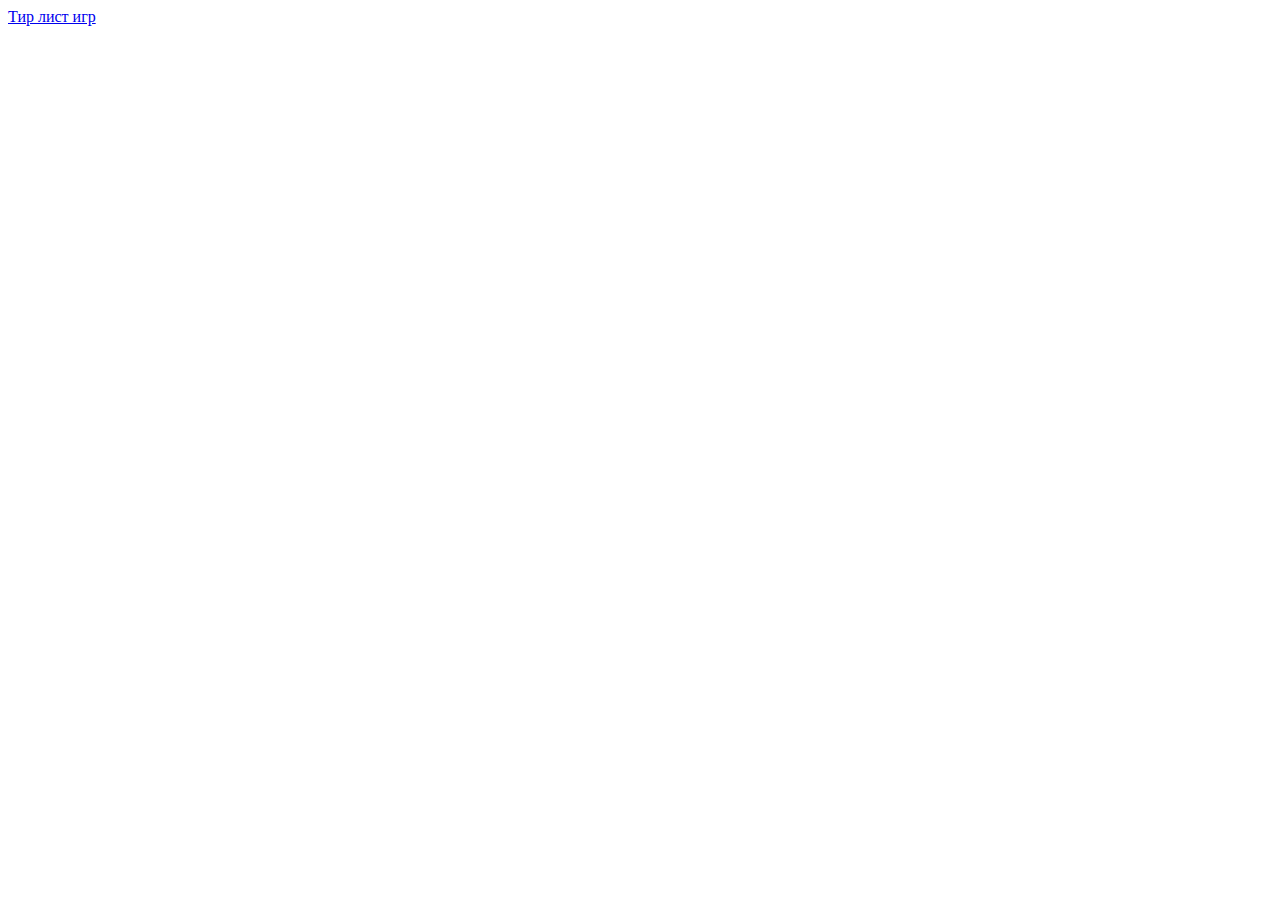
==== index.html @ 10efb8e4 "top upd 14.11.24" ====
<!DOCTYPE html>
<html lang="ru">
<head>
	<meta charset="UTF-8">
	<meta name="viewport" content="width=device-width, initial-scale=1.0">
	<title>Document</title>
</head>
<body>
	<a href="top-games.html">Тир лист игр</a>
</body>
</html>
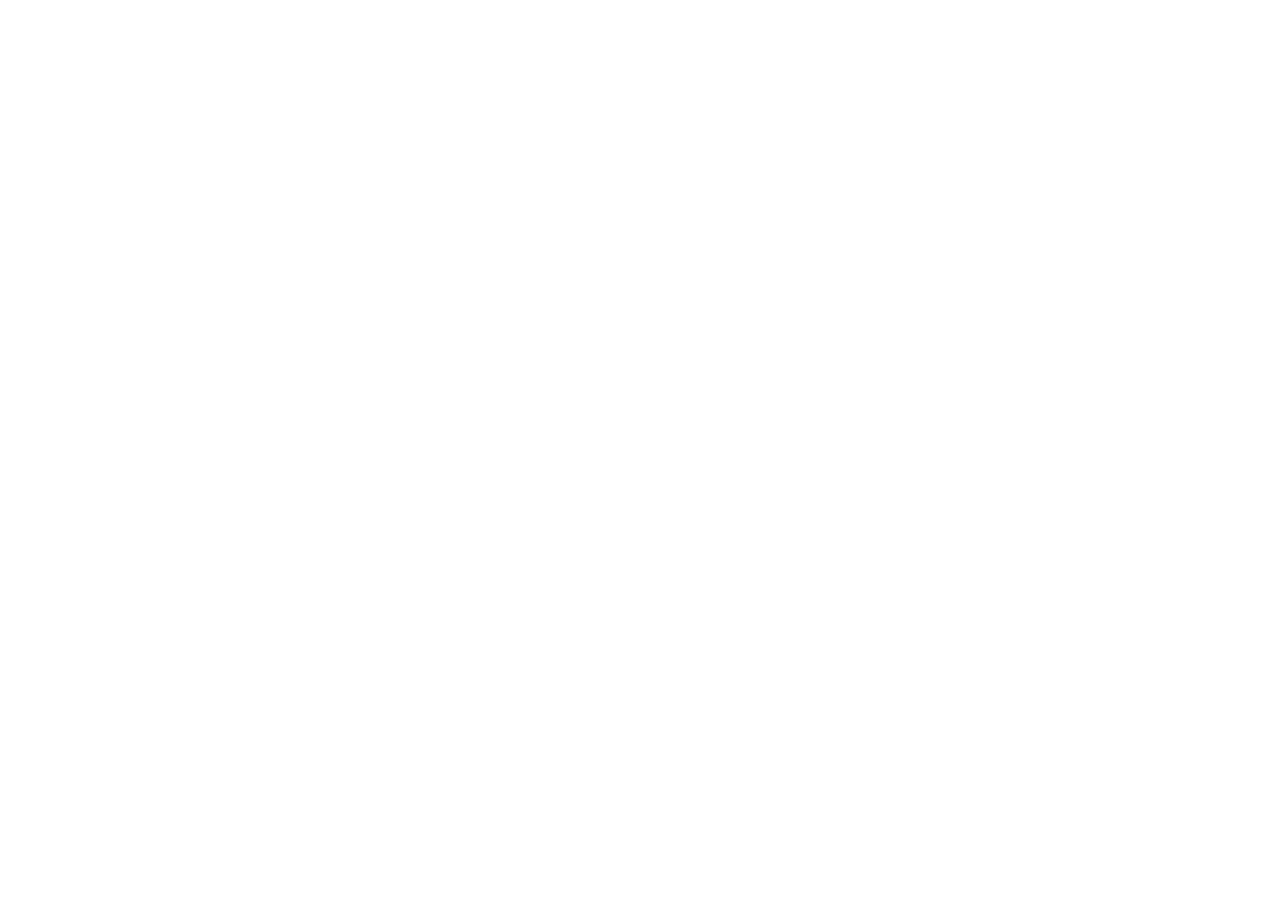
==== commit 18dc9c38: "redirect" ====
--- a/index.html
+++ b/index.html
@@ -3,9 +3,13 @@
 <head>
 	<meta charset="UTF-8">
 	<meta name="viewport" content="width=device-width, initial-scale=1.0">
+	<link rel="shortcut icon" href="https://space-monkey-com.github.io/favicon.svg" type="image/x-icon">
 	<title>Document</title>
 </head>
 <body>
 	<a href="top-games.html">Тир лист игр</a>
 </body>
+<script>
+	window.location.href = "https://potreblad.github.io/top-games";
+</script>
 </html>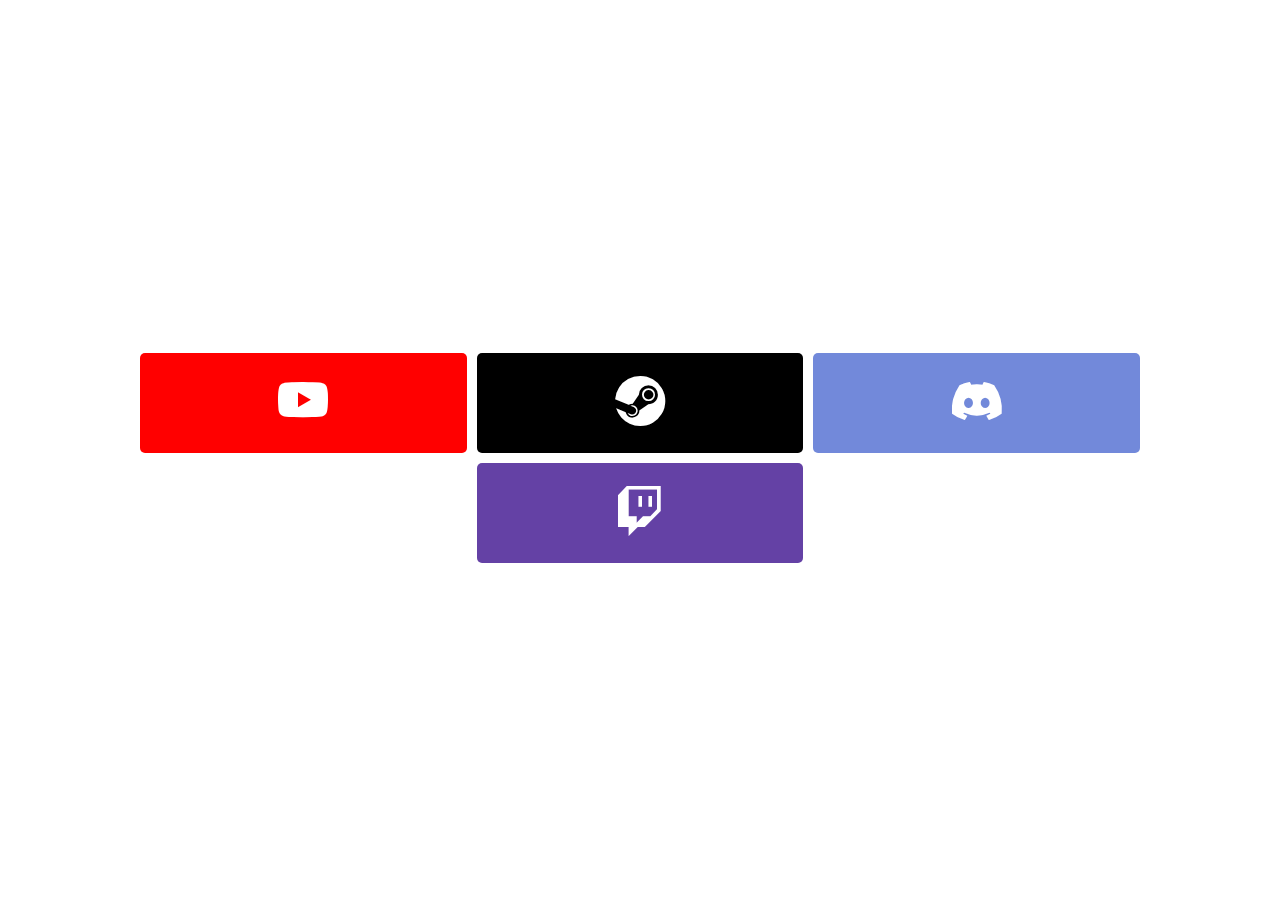
==== commit 48833d39: "index" ====
--- a/index.html
+++ b/index.html
@@ -4,12 +4,23 @@
 	<meta charset="UTF-8">
 	<meta name="viewport" content="width=device-width, initial-scale=1.0">
 	<link rel="shortcut icon" href="https://space-monkey-com.github.io/favicon.svg" type="image/x-icon">
+	<link rel="stylesheet" href="https://cdn.jsdelivr.net/npm/bootstrap-icons@1.11.3/font/bootstrap-icons.min.css">
+	<link rel="stylesheet" href="app.css">
 	<title>Document</title>
 </head>
-<body>
-	<a href="top-games.html">Тир лист игр</a>
+<body class="flex-center">
+	<!-- <h1>ПОТРЕБЛЯДЬ</h1> -->
+	<div id="social-links">
+		<a href="https://www.youtube.com/@LOVE-YOU-POTREBLAD"><div class="links yt-link"><i class="bi bi-youtube"></i></div></a>
+		<a href="https://steamcommunity.com/id/006799877654578/"><div class="links st-link"><i class="bi bi-steam"></i></div></a>
+		<a href="https://discord.gg/nceXptCRUp"><div class="links ds-link"><i class="bi bi-discord"></i></div></a>
+		<a href="top-games"><div class="links chrt-link"><i class="bi bi-list-stars"></i></div></a>
+		<a href="#"><div class="links twitch-link"><i class="bi bi-twitch"></i></div></a>
+	</div>
+	<!-- <a href="top-games.html">Тир лист игр</a> -->
 </body>
+
 <script>
-	window.location.href = "https://potreblad.github.io/top-games";
+	// window.location.href = "https://potreblad.github.io/top-games";
 </script>
 </html>--- a/app.css
+++ b/app.css
@@ -0,0 +1,129 @@
+@import url('https://space-monkey-com.github.io/root.css');
+
+#content{
+	background-color: var(--second-background-color);
+}
+.gamestop{
+	padding:  12px 20px;
+    max-width: 640px;
+	border-radius: var(--main-border-radius);
+	margin: 20px auto;
+}
+#social-links{
+	gap: 10px;
+	grid-template-columns: auto auto auto;
+	width: 1000px;
+	margin: auto;
+	display: grid;
+	/* grid-template-columns: 150px auto 40%; */
+  /* Будет создано 3 ряда */
+  /* grid-template-rows: 250px 10vw 15rem; */
+}
+#social-links .links{
+	border-radius: 5px;
+	/* background-color: red; */
+	display: flex;
+	font-size: 50px;
+	align-items: center;
+    color: #fff;
+    justify-content: center;
+	height: 100px;
+}
+.flex-center{
+	display: flex;
+	align-items: center;
+    height: 100vh;
+    justify-content: center;
+}
+.yt-link{
+	background-color: #ff0000;
+}
+.st-link{
+	background-color: #000000;
+}
+.ds-link{
+	background-color: #7289da;
+}
+.chrt-link{
+	background-color: var(--smoke);
+}
+.twitch-link{
+	background-color: #6441a5;
+}
+header a{
+	text-decoration: none;
+	color: inherit;
+}
+body{
+	overflow-y: scroll;
+	background-color: var(--main-background-color);
+}
+input#findGame{
+	background-color: #f5f5f7;
+	margin-top: 10px;
+	width: calc(100% - 20px);
+	border-radius: 5px;
+	height: 10px;
+	padding: 10px;
+	border: 0;
+}
+ul{
+	list-style: none;
+	/*  */
+	padding: 0 8px 0 12px;
+	/* padding-left: 5px; */
+	margin-top: 5px ;
+	
+}
+keywords{
+	display: none;
+}
+header{
+	transition: .2s;
+	position: sticky;
+    top: 0;
+    display: flex;
+    width: 100%;
+    background-color: #fff;
+    min-height: 40px;
+    /* box-shadow: 0px 0px 8px #0000001c; */
+	gap: 15px;
+	font-size: 20px;
+    align-items: center;
+    justify-content: center;
+}
+#header span{
+	/* opacity: .5; */
+	font-size: 13px;
+	color: #a0a0a4;
+}
+.num-block{
+	margin: 20px 0 ;
+}
+.gold{
+	border-left: 4px solid #eecb11;
+}
+.bronze{
+	border-left: 4px solid #cd7f32;
+}
+.silver{
+	border-left: 4px solid #c0c0c0;
+}
+.other{
+	border-left: 4px solid #e6e6e6;
+}
+.trash{
+	/* margin:  0 ; */
+	border-left: 4px solid #9ca175;
+}
+li{
+	/* padding: 2px; */
+	min-height: 25px;
+	line-height: 25px;
+}
+img{
+	/* width: 15px; */
+	height: 20px; 
+	/* width: 230px;
+	height: 107.5px; */
+}